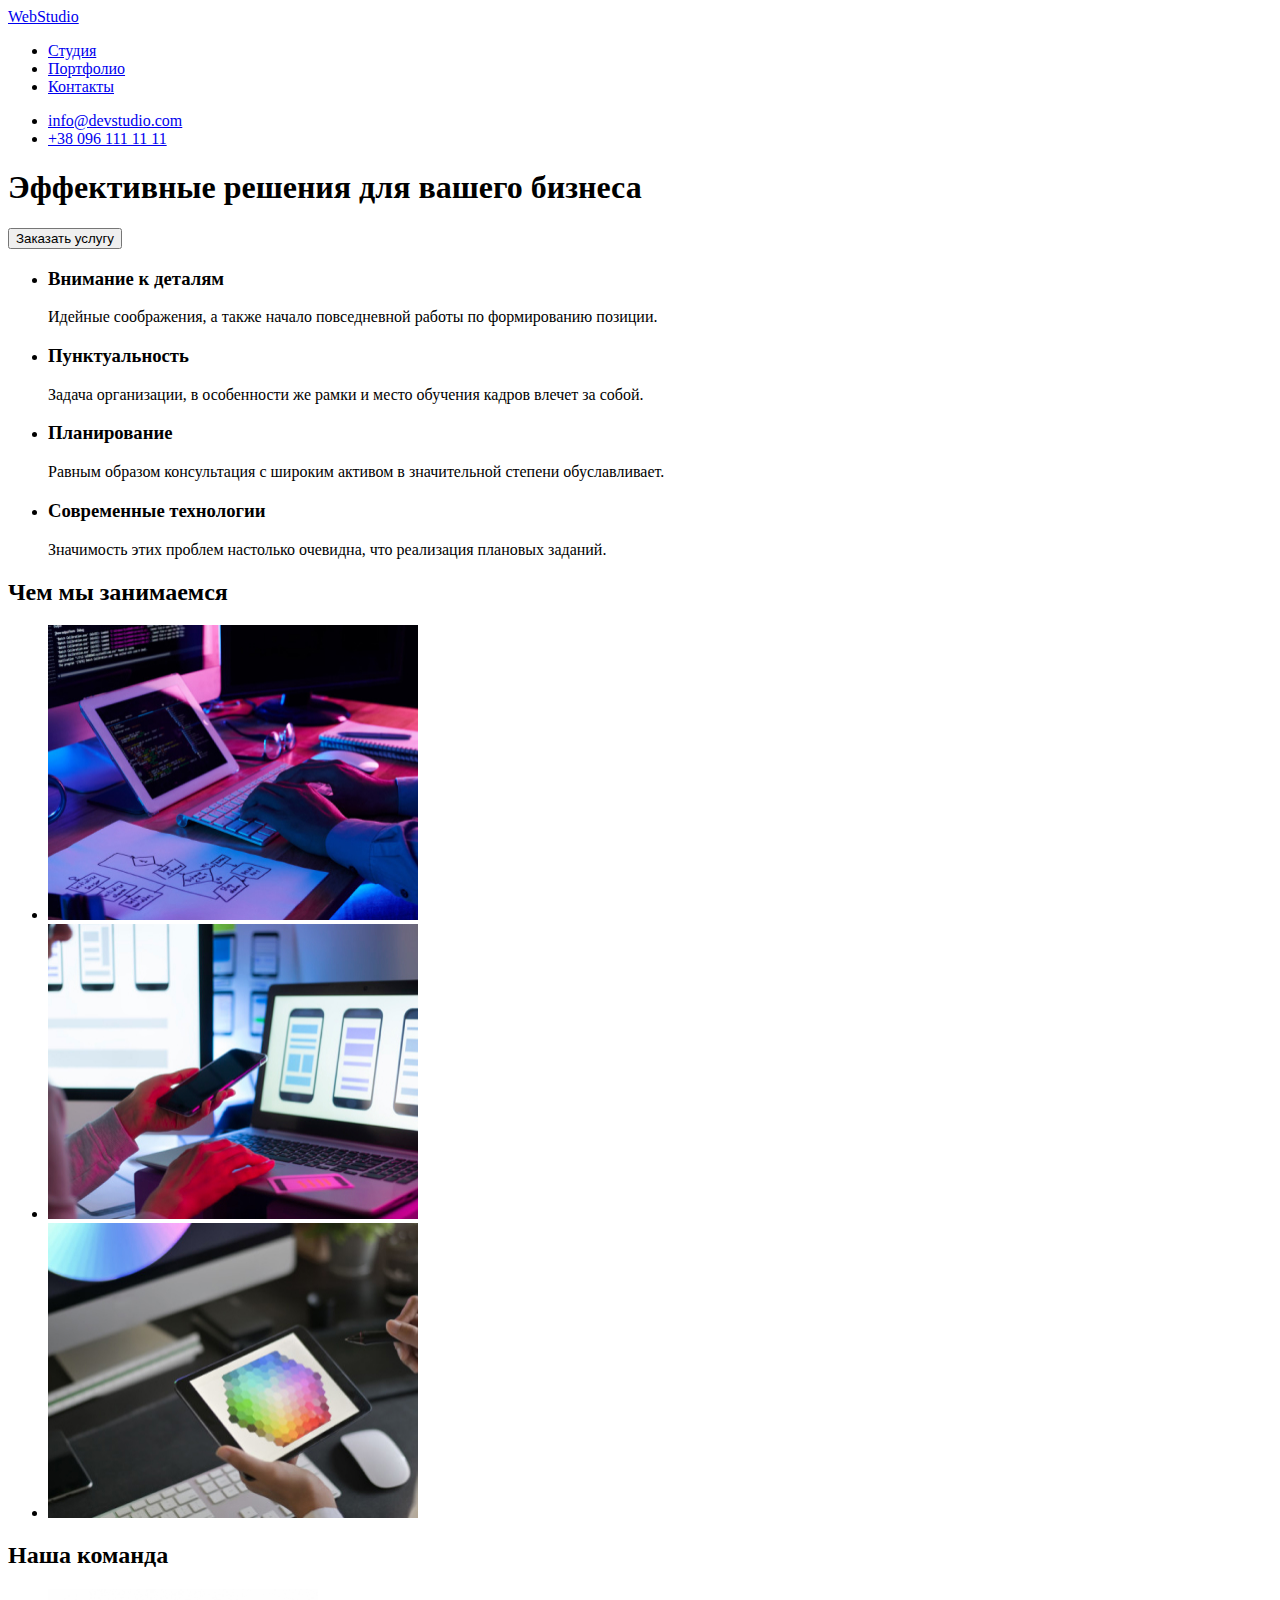
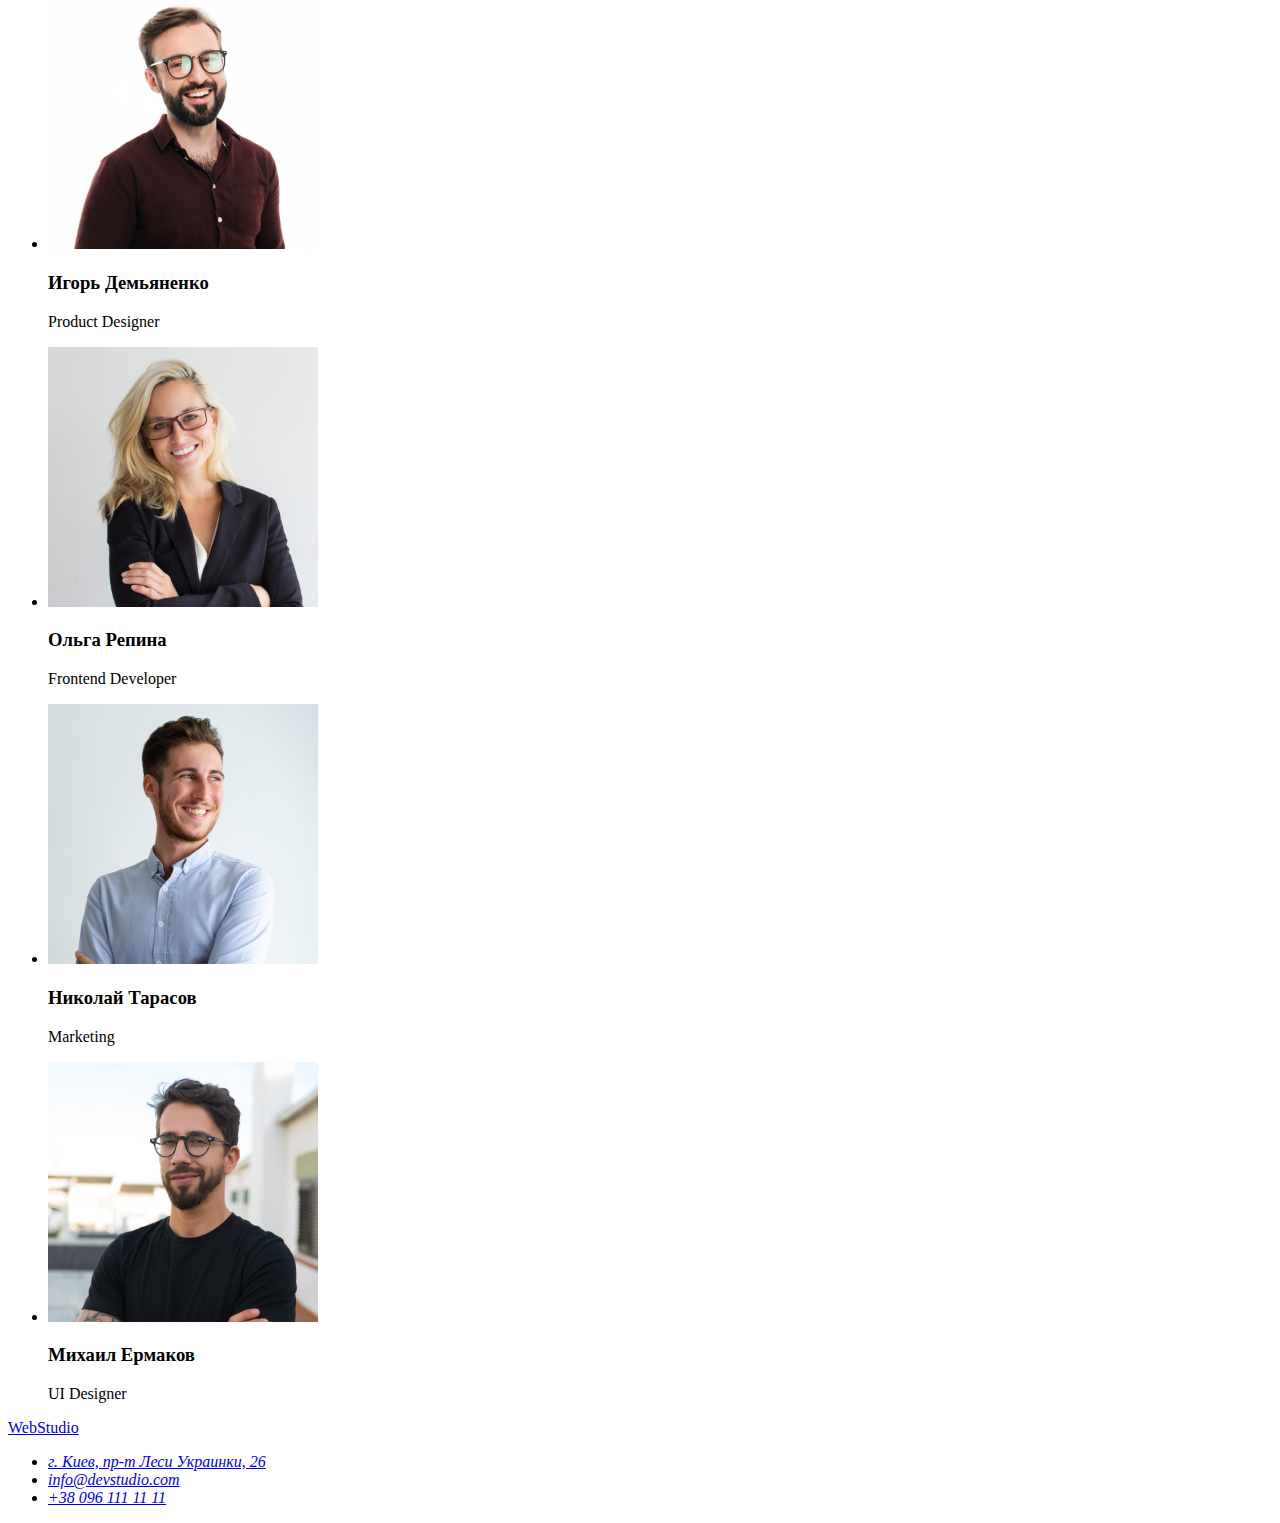
==== index.html @ 0895e7cb "Add files via upload" ====
<!DOCTYPE html>
<html lang="ru">
  <head>
    <meta charset="UTF-8" />
    <meta http-equiv="X-UA-Compatible" content="IE=edge" />
    <meta name="viewport" content="width=device-width, initial-scale=1.0" />
    <title>Document</title>
  </head>
  <body>
    <!-- HEADER -->
    <header>
      <nav>
        <a href=" ">WebStudio</a>
        <ul>
          <li><a href=" "> Студия</a></li>
          <li><a href=" "> Портфолио</a></li>
          <li><a href=" "> Контакты</a></li>
        </ul>
      </nav>
      <ul>
        <li><a href="mailto:info@devstudio.com"> info@devstudio.com</a></li>
        <li><a href="tel:+380961111111">+38 096 111 11 11</a></li>
      </ul>
    </header>
    <main>
      <!-- HERO -->
      <section>
        <h1>Эффективные решения для вашего бизнеса</h1>
        <button type="button">Заказать услугу</button>
      </section>
      <!-- Описание -->
      <section>
        <ul>
          <li>
            <h3>Внимание к деталям</h3>
            <p>
              Идейные соображения, а также начало повседневной работы по
              формированию позиции.
            </p>
          </li>
          <li>
            <h3>Пунктуальность</h3>
            <p>
              Задача организации, в особенности же рамки и место обучения кадров
              влечет за собой.
            </p>
          </li>
          <li>
            <h3>Планирование</h3>
            <p>
              Равным образом консультация с широким активом в значительной
              степени обуславливает.
            </p>
          </li>
          <li>
            <h3>Современные технологии</h3>
            <p>
              Значимость этих проблем настолько очевидна, что реализация
              плановых заданий.
            </p>
          </li>
        </ul>
      </section>
      <!-- чем мы занимаемся -->
      <section>
        <h2>Чем мы занимаемся</h2>
        <ul>
          <li>
            <img
              src="Images/WhatWeDo/1.jpg"
              alt="человек печатает код"
              width="370"
              height="295"
            />
          </li>
          <li>
            <img
              src="Images/WhatWeDo/2.jpg"
              alt="девушка держит телефон"
              width="370"
              height="295"
            />
          </li>
          <li>
            <img
              src="Images/WhatWeDo/3.jpg"
              alt="цветовая палитра на планшете"
              width="370"
              height="295"
            />
          </li>
        </ul>
      </section>
      <!-- НАША КОМАНДА -->
      <section>
        <h2>Наша команда</h2>
        <ul>
          <li>
            <img
              src="Images/Team/ИгорьДемьяненко.jpg"
              alt="ИгорьДемьяненко"
              width="270"
              height="260"
            />
            <h3>Игорь Демьяненко</h3>
            <p>Product Designer</p>
          </li>
          <li>
            <img
              src="Images/Team/ОльгаРепина.jpg"
              alt="ОльгаРепина"
              width="270"
              height="260"
            />
            <h3>Ольга Репина</h3>
            <p>Frontend Developer</p>
          </li>
          <li>
            <img
              src="Images/Team/НиколайТарасов.jpg"
              alt="НиколайТарасов"
              width="270"
              height="260"
            />
            <h3>Николай Тарасов</h3>
            <p>Marketing</p>
          </li>
          <li>
            <img
              src="Images/Team/МихаилЕрмаков.jpg"
              alt="МихаилЕрмаков"
              width="270"
              height="260"
            />
            <h3>Михаил Ермаков</h3>
            <p>UI Designer</p>
          </li>
        </ul>
      </section>
    </main>
    <!-- Footer -->
    <footer>
      <a href=" / ">WebStudio</a>
      <address>
        <ul>
          <li>
            <a
              href="https://goo.gl/maps/65E6jA36ebbG1yaQ8"
              target="_blank"
              rel="noopener noreferrer"
              >г. Киев, пр-т Леси Украинки, 26</a
            >
          </li>
          <li><a href="mailto:info@devstudio.com"> info@devstudio.com</a></li>
          <li><a href="tel:+380961111111">+38 096 111 11 11</a></li>
        </ul>
      </address>
    </footer>
  </body>
</html>
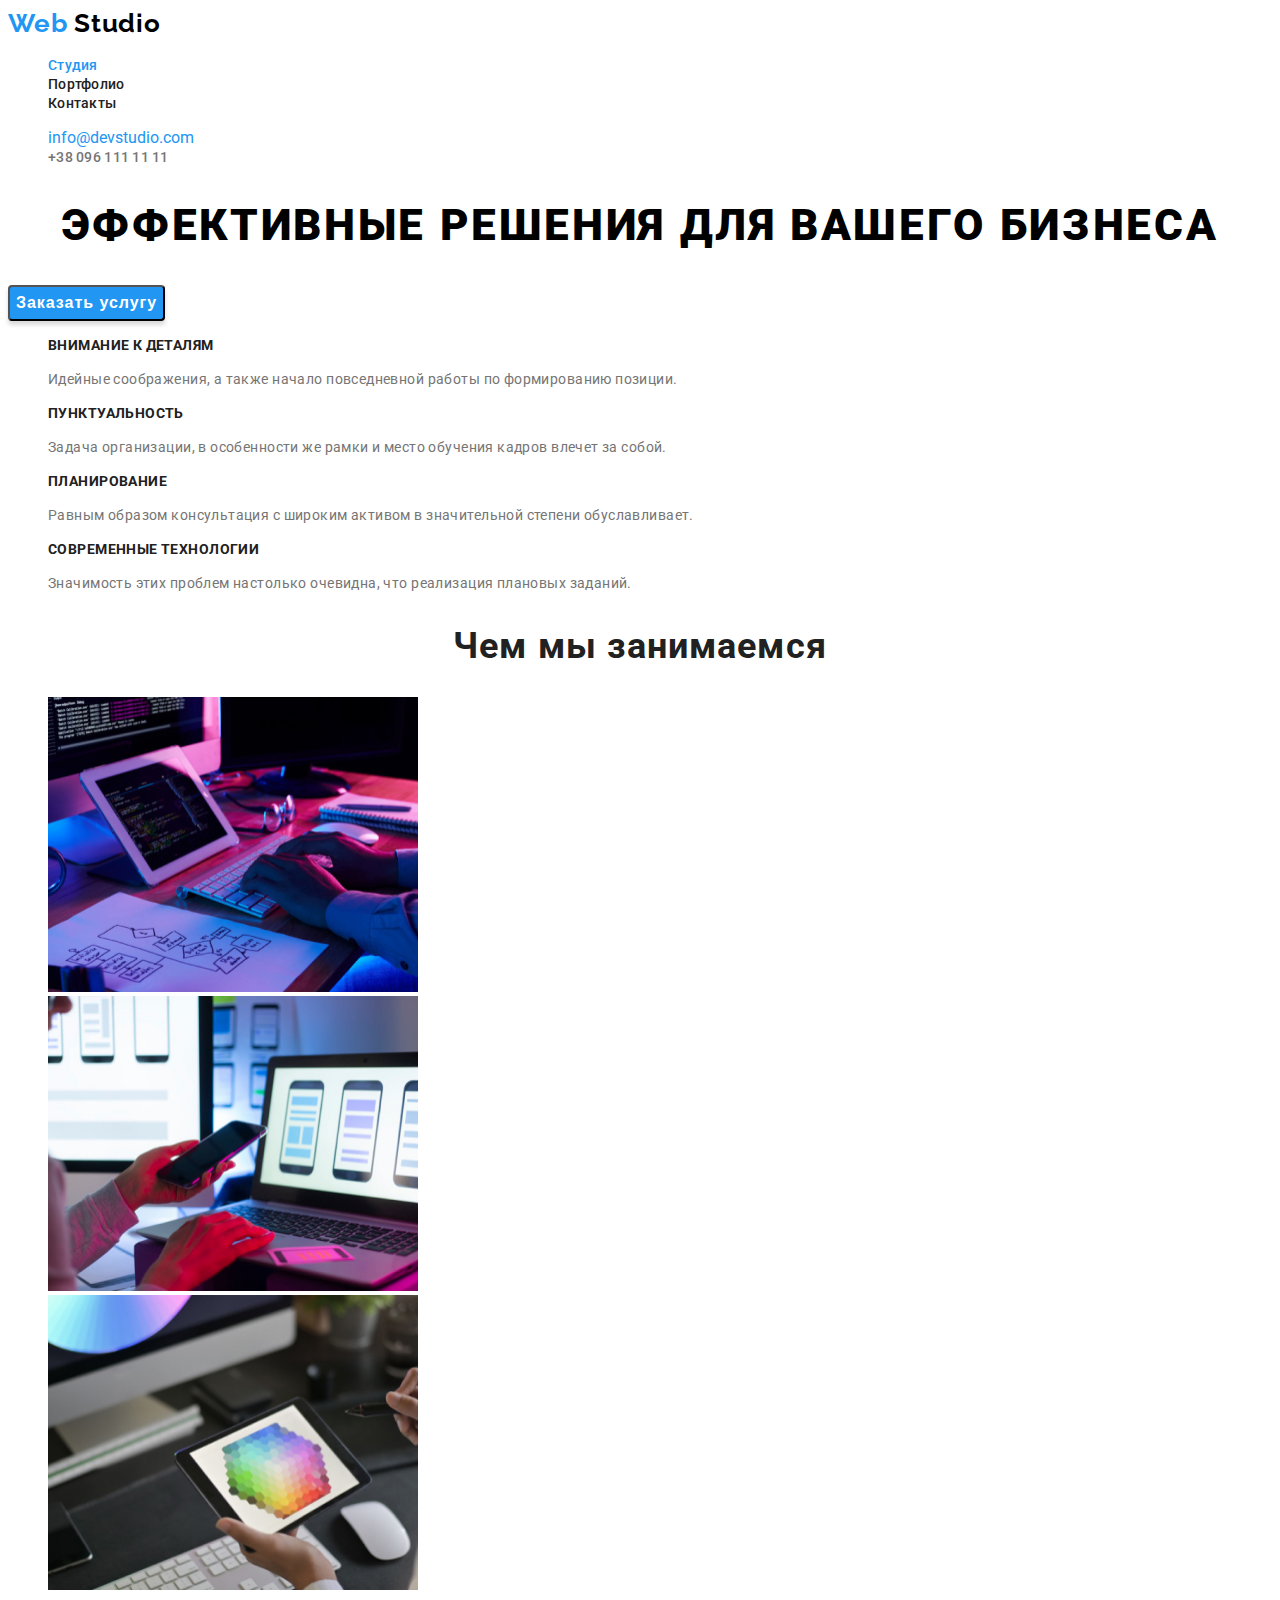
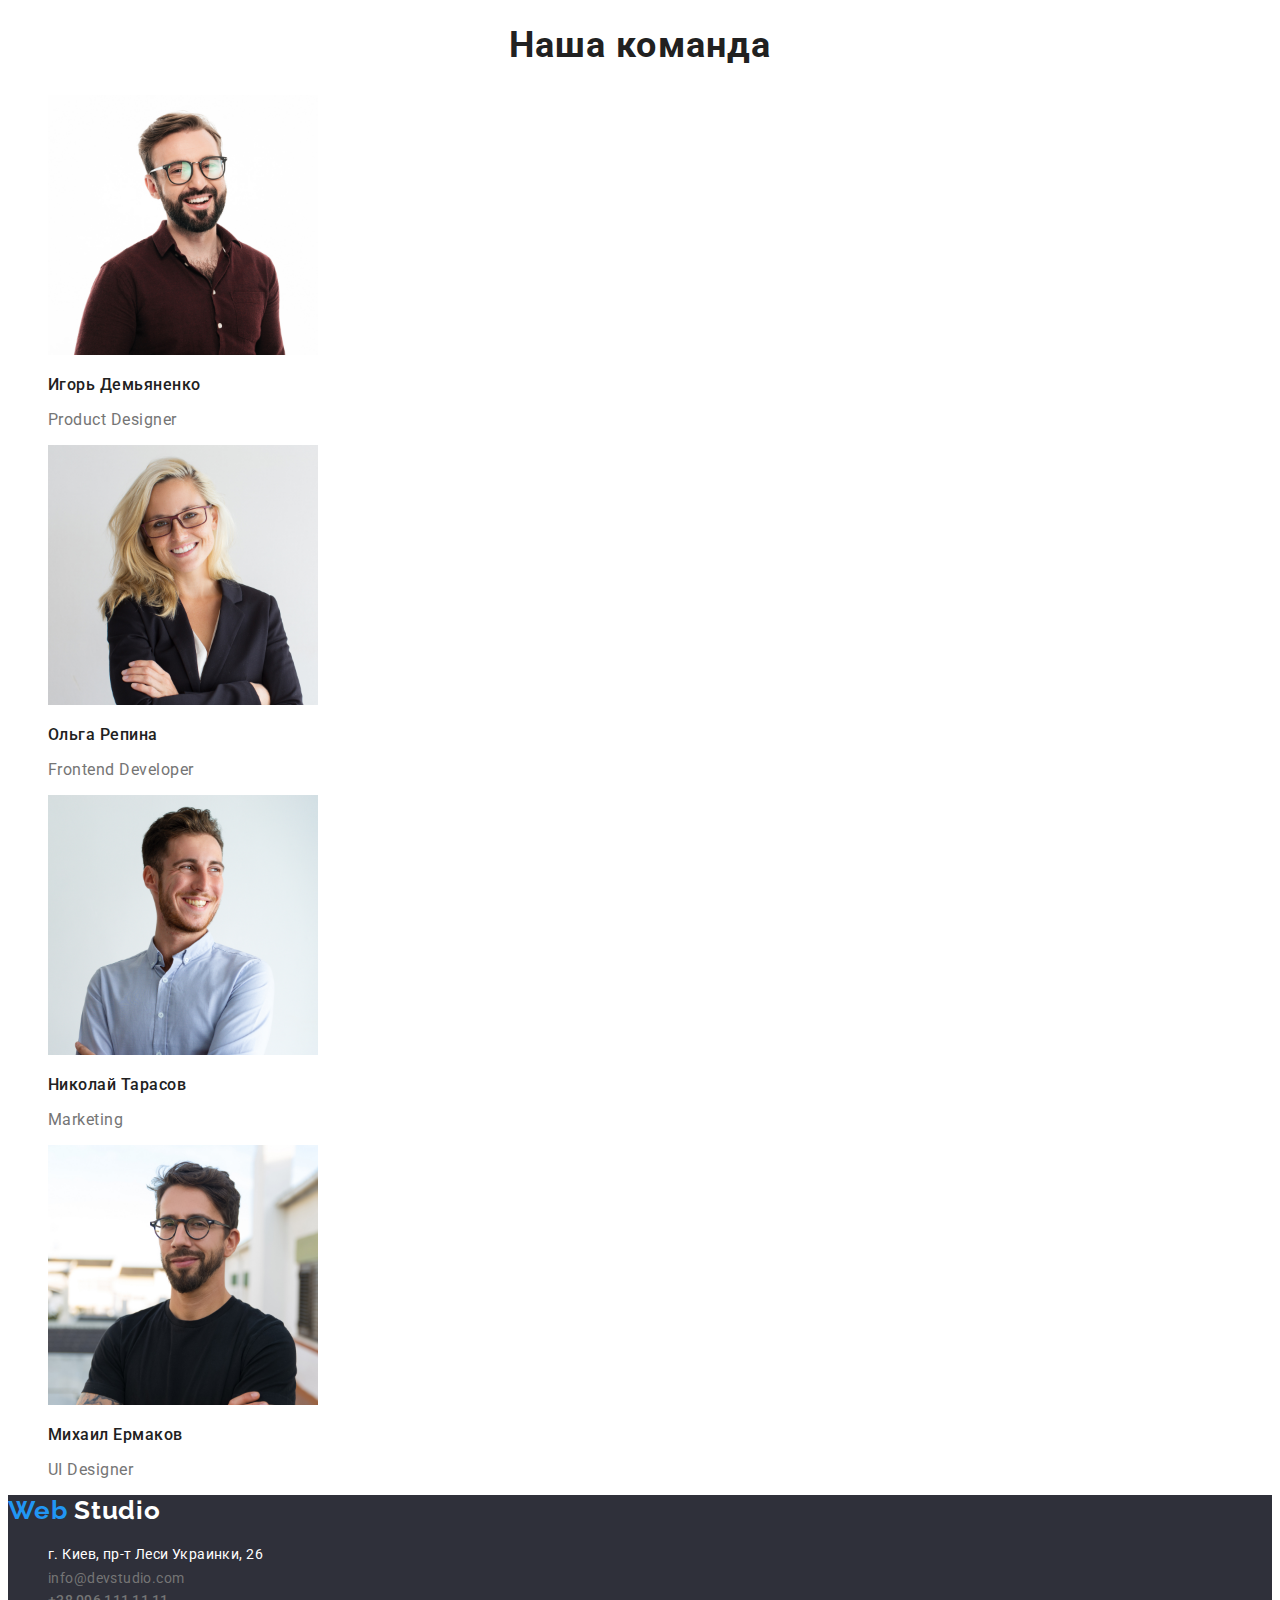
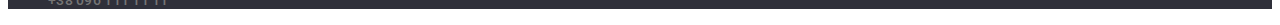
==== commit 22da4676: "Add files via upload" ====
--- a/index.html
+++ b/index.html
@@ -5,56 +5,63 @@
     <meta http-equiv="X-UA-Compatible" content="IE=edge" />
     <meta name="viewport" content="width=device-width, initial-scale=1.0" />
     <title>Document</title>
+    <link rel="stylesheet" href="css/style.css">
+    <link rel="modern-normalize" href="https://cdnjs.cloudflare.com/ajax/libs/modern-normalize/1.1.0/modern-normalize.min.css" integrity="sha512-wpPYUAdjBVSE4KJnH1VR1HeZfpl1ub8YT/NKx4PuQ5NmX2tKuGu6U/JRp5y+Y8XG2tV+wKQpNHVUX03MfMFn9Q==" crossorigin="anonymous" referrerpolicy="no-referrer">
+    <link rel="preconnect" href="https://fonts.gstatic.com">
+<link href="https://fonts.googleapis.com/css2?family=Raleway:wght@700&family=Roboto:wght@400;500;700;900&display=swap" rel="stylesheet">
   </head>
+
   <body>
     <!-- HEADER -->
-    <header>
-      <nav>
-        <a href=" ">WebStudio</a>
-        <ul>
-          <li><a href=" "> Студия</a></li>
-          <li><a href=" "> Портфолио</a></li>
-          <li><a href=" "> Контакты</a></li>
+    <header  class="header">
+      <nav class="navigation"> 
+        <a class="header-logo" href=" ">Web <span class="logo-color">Studio</span></a>
+        
+          <ul class="menu"> 
+          <li class="menu-item, list"><a class="menu-link current" href=" "> Студия</a></li>
+          <li class="menu-item, list"><a class="menu-link" href="./portfolio.html "> Портфолио</a></li>
+          <li class="menu-item, list"><a class="menu-link" href=" "> Контакты</a></li>
         </ul>
       </nav>
-      <ul>
-        <li><a href="mailto:info@devstudio.com"> info@devstudio.com</a></li>
-        <li><a href="tel:+380961111111">+38 096 111 11 11</a></li>
+      <ul class="contacts-section">
+        <li class="contacts-mail, list"><a class="mail-link-current" href="mailto:info@devstudio.com"> info@devstudio.com</a></li>
+        <li class="contacts-telm, list"><a class="tel-link" href="tel:+380961111111">+38 096 111 11 11</a></li>
       </ul>
     </header>
     <main>
       <!-- HERO -->
-      <section>
-        <h1>Эффективные решения для вашего бизнеса</h1>
-        <button type="button">Заказать услугу</button>
+      <section class="hero">
+        <h1 class="hero-title" >Эффективные решения для вашего бизнеса</h1>
+        <button class="pop-up-button" type="button">Заказать услугу</button>
       </section>
       <!-- Описание -->
-      <section>
-        <ul>
-          <li>
-            <h3>Внимание к деталям</h3>
-            <p>
+      <section class="section-description">
+        <h2 hidden class="">description</h2>
+        <ul class="description-item">
+          <li class="description-list, list" >
+            <h3 class="description-title" >Внимание к деталям</h3>
+            <p class="description" > 
               Идейные соображения, а также начало повседневной работы по
               формированию позиции.
             </p>
           </li>
-          <li>
-            <h3>Пунктуальность</h3>
-            <p>
+          <li class="description-list, list">
+            <h3 class="description-title" >Пунктуальность</h3>
+            <p class="description" >
               Задача организации, в особенности же рамки и место обучения кадров
               влечет за собой.
             </p>
           </li>
-          <li>
-            <h3>Планирование</h3>
-            <p>
+          <li class="description-list, list">
+            <h3 class="description-title" >Планирование</h3>
+            <p class="description" >
               Равным образом консультация с широким активом в значительной
               степени обуславливает.
             </p>
           </li>
-          <li>
-            <h3>Современные технологии</h3>
-            <p>
+          <li class="description-list, list">
+            <h3 class="description-title" >Современные технологии</h3>
+            <p class="description" >
               Значимость этих проблем настолько очевидна, что реализация
               плановых заданий.
             </p>
@@ -63,9 +70,9 @@
       </section>
       <!-- чем мы занимаемся -->
       <section>
-        <h2>Чем мы занимаемся</h2>
+        <h2 class="what-we-do-name">Чем мы занимаемся</h2>
         <ul>
-          <li>
+          <li class="img, list">
             <img
               src="Images/WhatWeDo/1.jpg"
               alt="человек печатает код"
@@ -73,7 +80,7 @@
               height="295"
             />
           </li>
-          <li>
+          <li class="img, list">
             <img
               src="Images/WhatWeDo/2.jpg"
               alt="девушка держит телефон"
@@ -81,7 +88,7 @@
               height="295"
             />
           </li>
-          <li>
+          <li class="img, list">
             <img
               src="Images/WhatWeDo/3.jpg"
               alt="цветовая палитра на планшете"
@@ -93,66 +100,65 @@
       </section>
       <!-- НАША КОМАНДА -->
       <section>
-        <h2>Наша команда</h2>
+        <h2 class="Team-title">Наша команда</h2>
         <ul>
-          <li>
-            <img
+          <li class="item-1, list">
+            <img 
               src="Images/Team/ИгорьДемьяненко.jpg"
               alt="ИгорьДемьяненко"
               width="270"
               height="260"
             />
-            <h3>Игорь Демьяненко</h3>
-            <p>Product Designer</p>
+            <h3 class="Name">Игорь Демьяненко</h3>
+            <p class="specialty">Product Designer</p>
           </li>
-          <li>
-            <img
+          <li class="item-2, list">
+            <img 
               src="Images/Team/ОльгаРепина.jpg"
               alt="ОльгаРепина"
               width="270"
               height="260"
             />
-            <h3>Ольга Репина</h3>
-            <p>Frontend Developer</p>
+            <h3 class="Name">Ольга Репина</h3>
+            <p class="specialty">Frontend Developer</p>
           </li>
-          <li>
-            <img
+          <li class="item-3, list">
+            <img 
               src="Images/Team/НиколайТарасов.jpg"
               alt="НиколайТарасов"
               width="270"
               height="260"
             />
-            <h3>Николай Тарасов</h3>
-            <p>Marketing</p>
+            <h3 class="Name">Николай Тарасов</h3>
+            <p class="specialty">Marketing</p>
           </li>
-          <li>
-            <img
+          <li class="item-4, list">
+            <img 
               src="Images/Team/МихаилЕрмаков.jpg"
               alt="МихаилЕрмаков"
               width="270"
               height="260"
             />
-            <h3>Михаил Ермаков</h3>
-            <p>UI Designer</p>
+            <h3 class="Name">Михаил Ермаков</h3>
+            <p class="specialty">UI Designer</p>
           </li>
         </ul>
       </section>
     </main>
     <!-- Footer -->
-    <footer>
-      <a href=" / ">WebStudio</a>
+    <footer class="footer">
+      <a class="logo-footer" href=" ">Web <span class="logo-color-footer">Studio</span></a>
       <address>
-        <ul>
-          <li>
-            <a
+        <ul class="contact-footer">
+          <li class="footer-item, list">
+            <a class="map"
               href="https://goo.gl/maps/65E6jA36ebbG1yaQ8"
               target="_blank"
               rel="noopener noreferrer"
               >г. Киев, пр-т Леси Украинки, 26</a
             >
-          </li>
-          <li><a href="mailto:info@devstudio.com"> info@devstudio.com</a></li>
-          <li><a href="tel:+380961111111">+38 096 111 11 11</a></li>
+        <li class="contacts-mail, list"><a class="mail-footer" href="mailto:info@devstudio.com"> info@devstudio.com</a></li>
+        <li class="contacts-tel, list"><a class="tel-link" href="tel:+380961111111">+38 096 111 11 11</a></li>
         </ul>
       </address>
     </footer>
--- a/css/style.css
+++ b/css/style.css
@@ -0,0 +1,364 @@
+.list {
+    list-style: none;
+}
+:root{
+--main-font: "Roboto",sans-serif;
+--secondary-font: "Raleway",sans-serif;
+--accent-color:
+
+}
+body{
+    font-family:Roboto;
+}
+
+.header-logo{
+    font-family: Raleway;
+    font-weight: bold;
+    font-size: 26px;
+    line-height: 31px;
+    text-decoration: none;
+    letter-spacing: 0.03em;
+    color: #2196F3;
+    }
+    .logo-color{
+     color: black;
+    }
+    .menu-link {
+        font-style: normal;
+        font-weight: 500;
+        font-size: 14px;
+        line-height: 16px;
+        letter-spacing: 0.02em;
+        text-decoration: none;
+        color: #212121;
+      }
+.menu-link:hover,
+.menu-link:focus{
+    color: #2196F3;
+}
+.menu-link.current{
+    color: #2196F3;
+    cursor: pointer;
+    text-decoration: none;
+}
+.tel-link,
+.mail-lnk{
+    font-style: normal;
+    font-weight: 500;
+    font-size: 14px;
+    line-height: 16px;
+    letter-spacing: 0.02em;
+    color: #757575;
+    text-decoration: none;
+    
+    }
+    .tel-link:hover,
+    .tel-link:focus {
+        color:#2196F3; }
+
+.contacts-mail:hover,
+.contacts-mail:focus{
+    color: #2196F3; 
+    
+}
+.mail-link-current{
+    color: #2196F3; 
+    cursor: pointer;
+    text-decoration: none;
+}
+
+.contacts-tel:hover,
+.contacts-tel:focus{
+    color: #2196F3; 
+}
+/*End-Header*/
+/*------*HERO*-------*/
+.hero-title{
+    font-style: normal;
+    font-weight: 900;
+    font-size: 44px;
+    line-height: 60px;
+    
+    text-align: center;
+    letter-spacing: 0.06em;
+    text-transform: uppercase;
+    
+    /*color: #FFFFFF;*/
+    
+}
+.pop-up-button{
+    font-style: normal;
+    font-weight: bold;
+    font-size: 16px;
+    line-height: 30px;
+    
+    display: flex;
+    align-items: center;
+    text-align: center;
+    letter-spacing: 0.06em;
+    color: #FFFFFF;
+    background: #2196F3;
+box-shadow: 0px 4px 4px rgba(0, 0, 0, 0.15);
+border-radius: 4px;
+}
+/*------* END HERO*-------*/
+/*-------*description*---------*/
+.description-title{
+    
+    font-style: normal;
+    font-weight: bold;
+    font-size: 14px;
+    line-height: 16px;
+    letter-spacing: 0.03em;
+    text-transform: uppercase;
+    
+    color: #212121;
+}
+.description{
+    font-style: normal;
+    font-weight: normal;
+    font-size: 14px;
+    line-height: 24px;
+    
+    letter-spacing: 0.03em;
+    
+    color: #757575;
+      
+}
+/*-------* End Description*---------*/
+/*-------*What We Do*---------*/
+.what-we-do-name{
+font-style: normal;
+font-weight: bold;
+font-size: 36px;
+line-height: 42px;
+text-align: center;
+letter-spacing: 0.03em;
+
+color: #212121;
+
+}
+/*-------*End What We Do*---------*/
+/*-------*Team*---------*/
+.Team-title{
+    font-style: normal;
+    font-weight: bold;
+    font-size: 36px;
+    line-height: 42px;
+    text-align: center;
+    letter-spacing: 0.03em;
+    
+    color: #212121;
+    
+}
+.Name{
+    font-style: normal;
+    font-weight: 500;
+    font-size: 16px;
+    line-height: 19px;
+    
+   /* text-align: center;*/
+    letter-spacing: 0.03em;
+    
+    color: #212121;
+    
+}
+.specialty{
+    font-style: normal;
+    font-weight: normal;
+    font-size: 16px;
+    line-height: 19px;
+    
+    
+   /* text-align: center;*/
+    letter-spacing: 0.03em;
+    
+    color: #757575;
+    
+}
+
+/*-------*End team*---------*/
+/*-------*Footer*---------*/
+
+.footer{
+
+    background: #2F303A;
+}
+.map{
+    font-style: normal;
+font-weight: normal;
+font-size: 14px;
+line-height: 24px;
+letter-spacing: 0.03em;
+color:#FFFFFF;
+text-decoration: none;
+/*color: #FFFFFF;*/
+}
+.mail-footer{
+    font-style: normal;
+font-weight: normal;
+font-size: 14px;
+line-height: 24px;
+text-decoration: none;
+letter-spacing: 0.03em;
+color: #757575;
+}
+
+.mail-footer:hover,
+.mail-footer:focus {
+    color:#2196F3; 
+}
+.logo-footer{
+    font-family: Raleway;
+    font-weight: bold;
+    font-size: 26px;
+    line-height: 31px;
+    text-decoration: none;
+    letter-spacing: 0.03em;
+    color: #2196F3;
+    }
+    .logo-color-footer{
+     color: #FFFFFF;
+    } 
+
+
+
+/*-------*End Footer*---------*/
+
+/*portfolio*/
+/*HEADER*/
+.header-logo{
+    font-family: Raleway;
+    font-weight: bold;
+    font-size: 26px;
+    line-height: 31px;
+    text-decoration: none;
+    letter-spacing: 0.03em;
+    color: #2196F3;
+    }
+    .logo-color{
+     color: black;
+    }
+    .menu-link {
+        font-style: normal;
+        font-weight: 500;
+        font-size: 14px;
+        line-height: 16px;
+        letter-spacing: 0.02em;
+        text-decoration: none;
+        color: #212121;
+      }
+.menu-link:hover,
+.menu-link:focus{
+    color: #2196F3;
+}
+.menu-link.current{
+    color: #2196F3;
+    cursor: pointer;
+    text-decoration: none;
+}
+.tel-link,
+.mail-lnk{
+    font-style: normal;
+    font-weight: 500;
+    font-size: 14px;
+    line-height: 16px;
+    letter-spacing: 0.02em;
+    color: #757575;
+    text-decoration: none;
+    
+    }
+    .tel-link:hover,
+    .tel-link:focus {
+        color:#2196F3; }
+
+.contacts-mail:hover,
+.contacts-mail:focus{
+    color: #2196F3; 
+    
+}
+.mail-link-current{
+    color: #2196F3; 
+    cursor: pointer;
+    text-decoration: none;
+}
+
+.contacts-tel:hover,
+.contacts-tel:focus{
+    color: #2196F3; 
+}
+/*End-Header*/
+/*FILTER*/
+.btn{
+    font-style: normal;
+    font-weight: bold;
+    font-size: 16px;
+    line-height: 30px;
+    
+    display: flex;
+    align-items: center;
+    text-align: center;
+    letter-spacing: 0.06em;
+    color: #FFFFFF;
+    background: #2196F3;
+box-shadow: 0px 4px 4px rgba(0, 0, 0, 0.15);
+border-radius: 4px;
+cursor: pointer;
+}
+.pop-up-btn{
+    font-style: normal;
+    font-weight: bold;
+    font-size: 16px;
+    line-height: 30px;
+    
+    display: flex;
+    align-items: center;
+    text-align: center;
+    letter-spacing: 0.06em;
+    color: #212121;
+    background: #F5F4FA;
+box-shadow: 0px 4px 4px rgba(0, 0, 0, 0.15);
+border-radius: 4px; 
+}
+
+/*END FILTER*/
+
+/*PORTFOLIO*/
+.project-name{
+    font-style: normal;
+    font-weight: bold;
+    font-size: 18px;
+    line-height: 36px;
+    letter-spacing: 0.06em;
+    color: #212121;
+}
+.project-item{
+    font-style: normal;
+    font-weight: normal;
+    font-size: 16px;
+    line-height: 30px;
+    letter-spacing: 0.03em;
+    color: #757575;
+    
+}
+
+/*END PORTFOLIO*/
+/*FOOTER*/
+.footer{
+
+    background: #2F303A;
+}
+.logo-footer{
+    font-family: Raleway;
+    font-weight: bold;
+    font-size: 26px;
+    line-height: 31px;
+    text-decoration: none;
+    letter-spacing: 0.03em;
+    color: #2196F3;
+    }
+    .logo-color-footer{
+     color: #FFFFFF;
+    } 
+
+/*END FOOTER*/